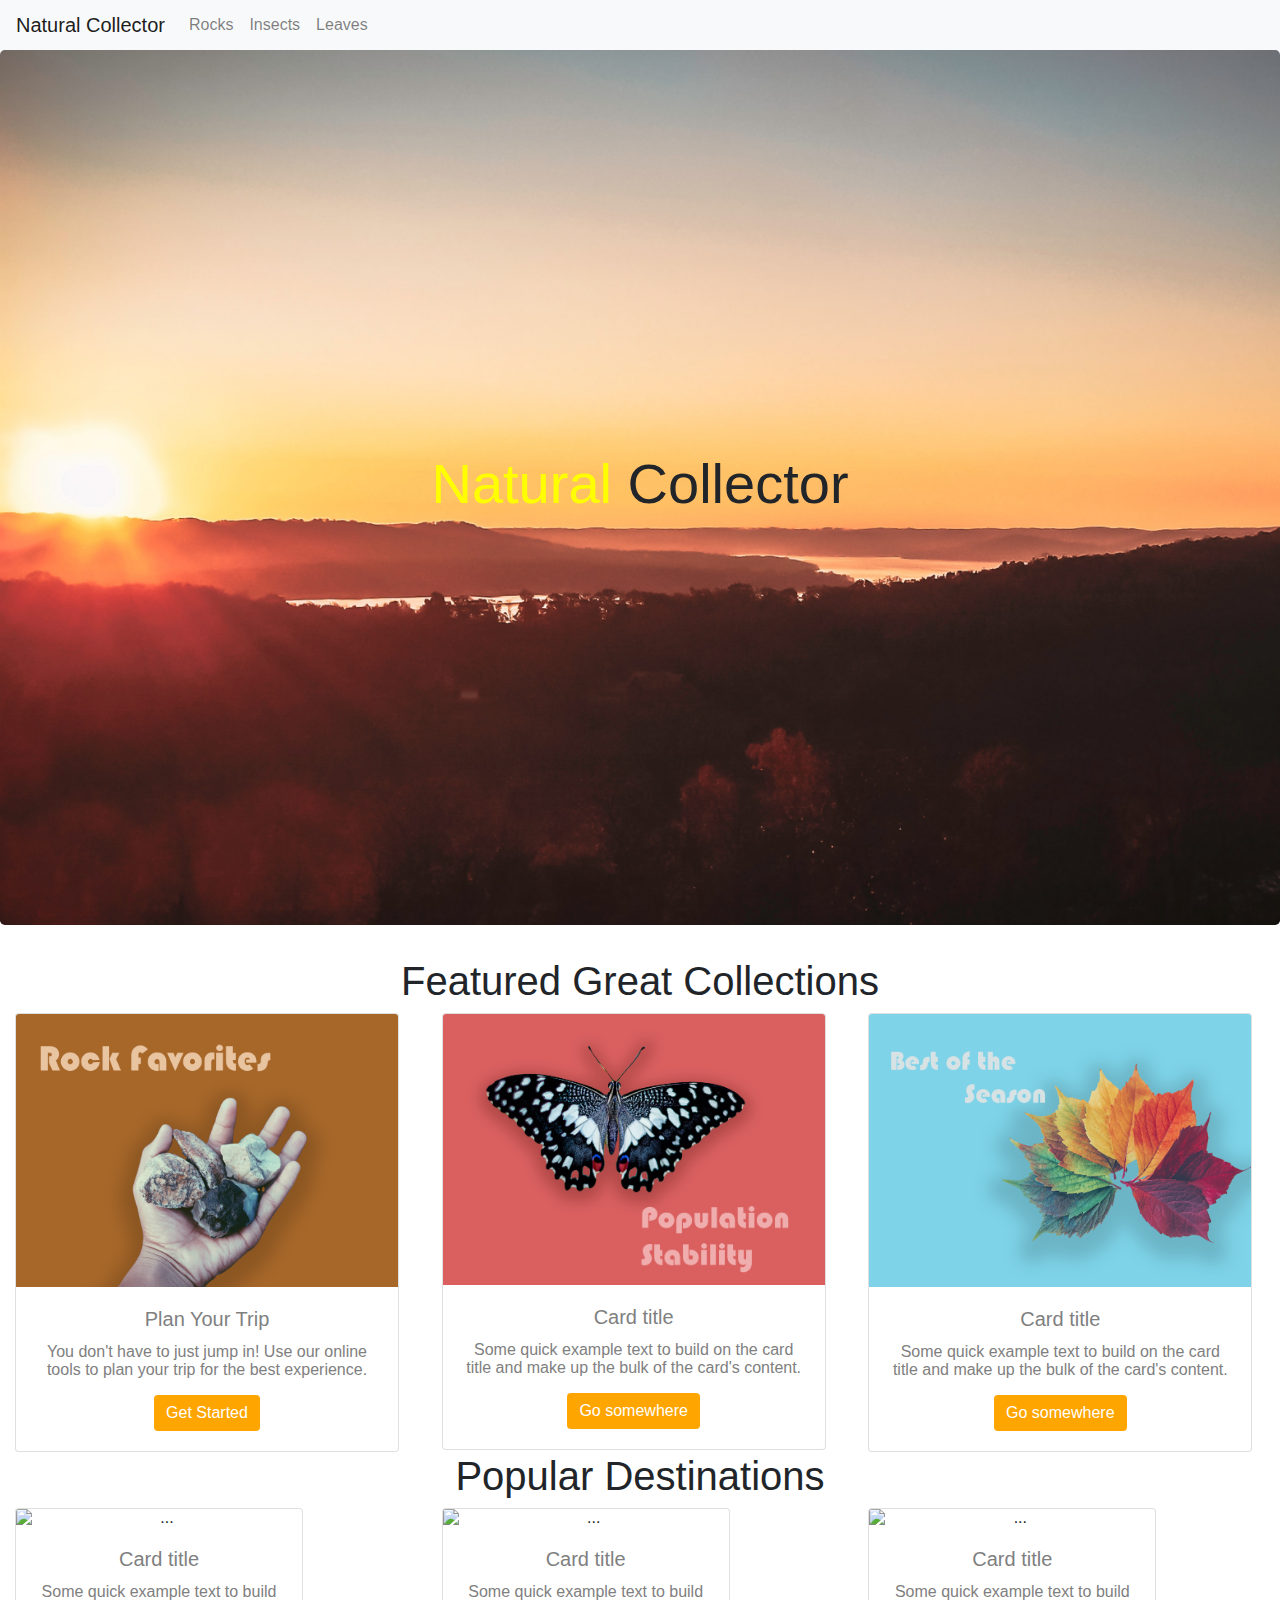
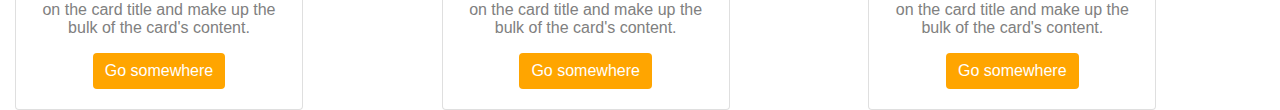
==== index.html @ 69d4987b "version 1" ====
<!DOCTYPE html>
<html lang="en">

<head>
    <meta charset="UFT-8">
    <meta name="viewport" content="width=device-width, initial-scale=1">
    <link rel="stylesheet" href="https://stackpath.bootstrapcdn.com/bootstrap/4.3.1/css/bootstrap.min.css"
        integrity="sha384-ggOyR0iXCbMQv3Xipma34MD+dH/1fQ784/j6cY/iJTQUOhcWr7x9JvoRxT2MZw1T" crossorigin="anonymous">
    <link rel="stylesheet" href="CSS/style.css">
</head>

<body>
    <nav class="navbar navbar-expand-lg navbar-light bg-light">
        <a class="navbar-brand" href="#">Natural Collector</a>
        <button class="navbar-toggler" type="button" data-toggle="collapse" data-target="#navbarNavAltMarkup"
            aria-controls="navbarNavAltMarkup" aria-expanded="false" aria-label="Toggle navigation">
            <span class="navbar-toggler-icon"></span>
        </button>
        <div class="collapse navbar-collapse" id="navbarNavAltMarkup">
            <div class="navbar-nav">
                <a class="nav-item nav-link" href="#">Rocks</a>
                <a class="nav-item nav-link" href="#">Insects</a>
                <a class="nav-item nav-link" href="#">Leaves</a>
            </div>
        </div>
    </nav>
    <div class="jumbotron">
        <div>
            <h1 class="display-4"><span style=color:yellow;>Natural</span> Collector</h1>
        </div>
    </div>
    <section>
        <h1>Featured Great Collections</h1>
        <div class="container-fluid">
            <div class="row">
                <!-- Level 1 Card 1 ROCKS-->
                <col class="card1">
                <div class="cardContainer col-lg-4 col-md-4 col-sm-12">
                    <div class="card" style="width: 24rem;">
                        <img src="Images/Hand with rocks.png" class="card-img-top" alt="...">
                        <div class="card-body">
                            <h5 class="card-title">Plan Your Trip</h5>
                            <p class="card-text">You don't have to just jump in! Use our online tools to plan your trip
                                for the best experience.</p>
                            <a href="#" class="btn btn-primary">Get Started</a>
                        </div>
                    </div>
                </div>
                </col>
                <!-- Level 1 Card 2 INSECTS-->
                <col class="card2">
                <div class="cardContainer col-lg-4 col-md-4 col-sm-12">
                    <div class="card" style="width: 24rem;">
                        <img src="Images/population_stability.png" class="card-img-top" alt="...">
                        <div class="card-body">
                            <h5 class="card-title">Card title</h5>
                            <p class="card-text">Some quick example text to build on the card title and make up the bulk
                                of the card's content.</p>
                            <a href="#" class="btn btn-primary">Go somewhere</a>
                        </div>
                    </div>
                </div>
                </col>
                <!-- Level 1 Card 3 LEAVES-->
                <col class="card3">
                <div class="cardContainer col-lg-4 col-md-4 col-sm-12">
                    <div class="card" style="width: 24rem;">
                        <img src="Images/Best_of_Season.png" class="card-img-top" alt="...">
                        <div class="card-body">
                            <h5 class="card-title">Card title</h5>
                            <p class="card-text">Some quick example text to build on the card title and make up the bulk
                                of the card's content.</p>
                            <a href="#" class="btn btn-primary">Go somewhere</a>
                        </div>
                    </div>
                </div>
                </col>
            </div>

        </div>
    </section>
    <section>
        <h1>Popular Destinations</h1>
        <div class="container-fluid">
            <div class="row">
                <!-- Card 1 -->
                <div class="cardContainer col-lg-4 col-md-4 col-sm-12">
                    <div class="card" style="width: 18rem;">
                        <img src="Images/card_1.png" class="card-img-top" alt="...">
                        <div class="card-body">
                            <h5 class="card-title">Card title</h5>
                            <p class="card-text">Some quick example text to build on the card title and make up the bulk
                                of the card's content.</p>
                            <a href="#" class="btn btn-primary">Go somewhere</a>
                        </div>
                    </div>
                </div>
                <!-- Card 2 -->
                <div class="cardContainer col-lg-4 col-md-4 col-sm-12">
                    <div class="card" style="width: 18rem;">
                        <img src="Images/card_2.png" class="card-img-top" alt="...">
                        <div class="card-body">
                            <h5 class="card-title">Card title</h5>
                            <p class="card-text">Some quick example text to build on the card title and make up the bulk
                                of the card's content.</p>
                            <a href="#" class="btn btn-primary">Go somewhere</a>
                        </div>
                    </div>
                </div>
                <!-- Card 3 -->
                <div class="cardContainer col-lg-4 col-md-4 col-sm-12">
                    <div class="card" style="width: 18rem;">
                        <img src="Images/card_3.png" class="card-img-top" alt="...">
                        <div class="card-body">
                            <h5 class="card-title">Card title</h5>
                            <p class="card-text">Some quick example text to build on the card title and make up the bulk
                                of the card's content.</p>
                            <a href="#" class="btn btn-primary">Go somewhere</a>
                        </div>
                    </div>
                </div>
            </div>
        </div>
    </section>
---- CSS/style.css ----
.jumbotron {
    background-image: url(../Images/k-mitch-hodge-9LVyatNYI_Y-unsplash.jpg);
    background-size: cover;
    background-repeat: no-repeat;
    height: calc(100vh - 25px);
    display: flex;
    align-items: center;
    justify-content: center;
    text-align: center;
  }

.card-body {
  position:relative;
  bottom: 0; z-index:1;
  color:gray;
}

.btn {
  background-color: orange;
  border: orange;
}

* { margin:0; padding: 0; box-sizing: border-box; font: 1em sans-serif; text-align: center;}

div.grid-container {
  display:grid;
  row-gap: 20px;
  width: 100vw;
  height: 100vh;
  grid-template-columns: repeat(3, 1fr);
  grid-template-rows: 5% 48% 48%;
  justify-items: center;
  background-color: rgb(236, 243, 245);
  
}
.img.scale {
  width:75%; height:auto;}

.scale {
  box-shadow: 0 4px 8px 0 rgba(0, 0, 0, 0.2), 0 6px 20px 0 rgba(0, 0, 0, 0.19);}

header {color: rgb(32, 29, 29); font-size:xx-large;}

header {grid-column: span 3;
}

@media only screen and (max-width: 600px) {
div.grid-container {
  grid-template-rows: repeat(7, auto);}
  .scale {grid-column: span 3;}
  img.scale {width:50%; height:auto;}
}
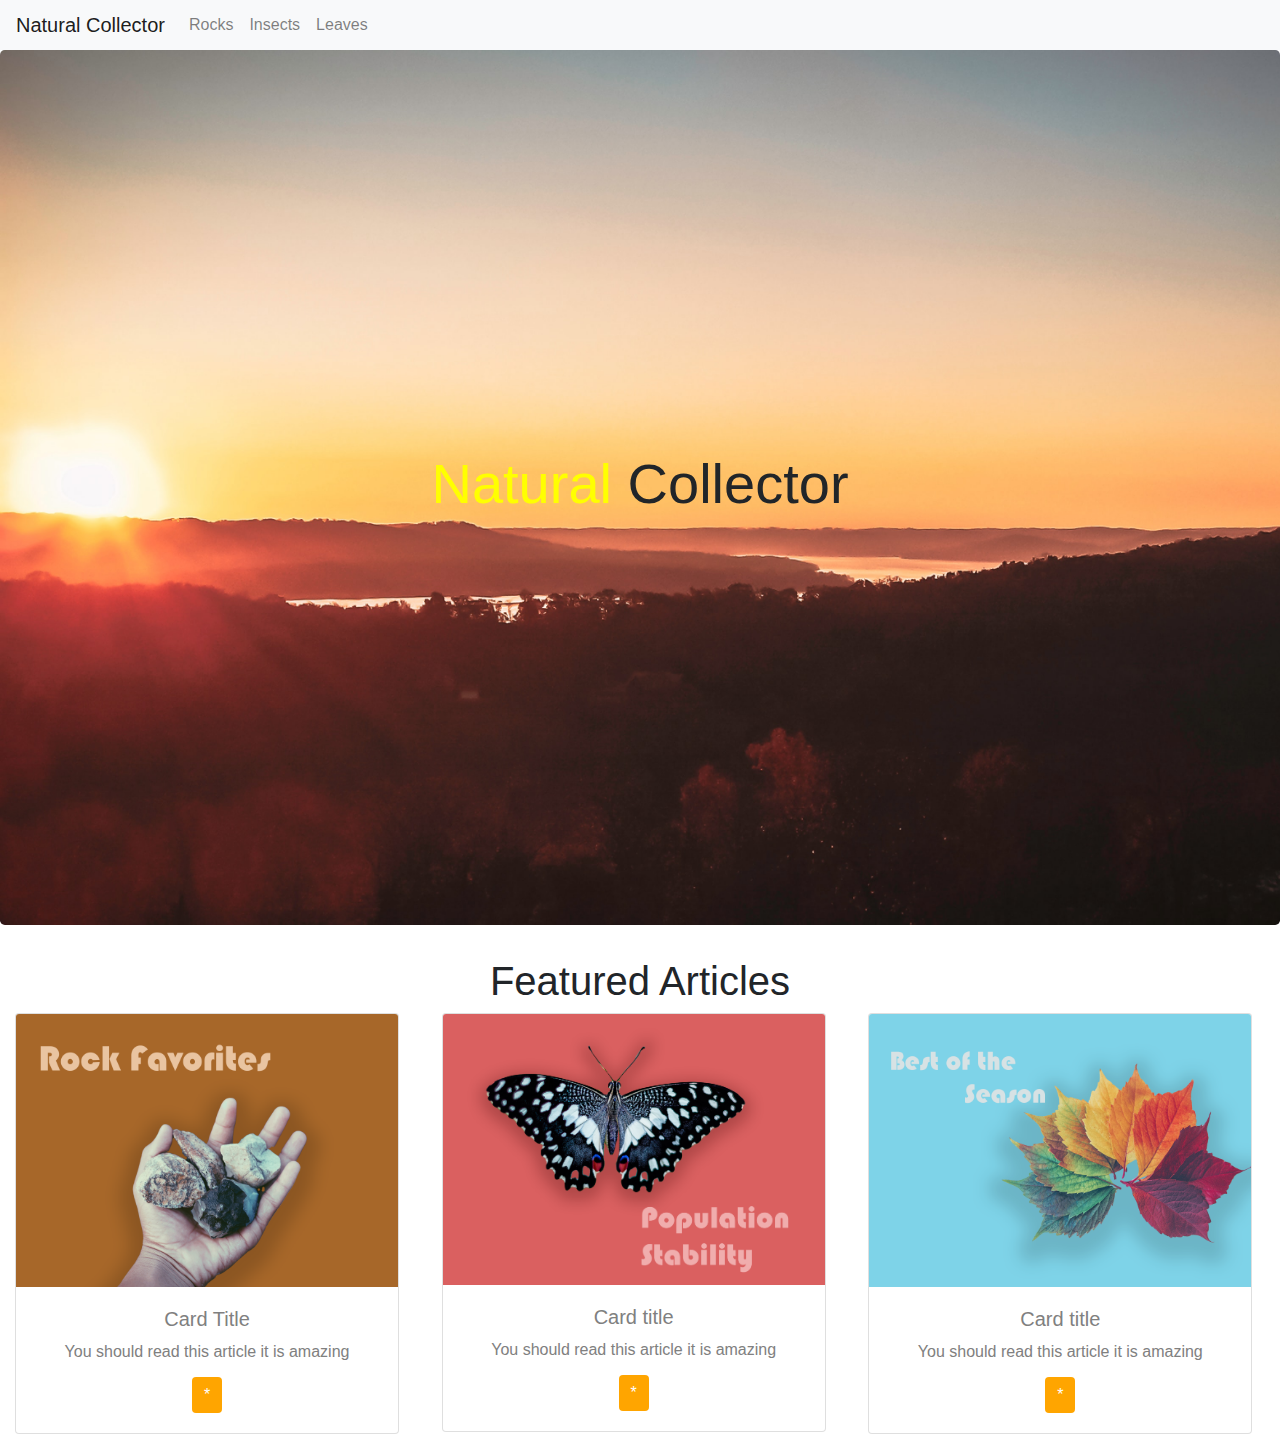
==== commit a7931bb6: "removed pictures" ====
--- a/index.html
+++ b/index.html
@@ -7,6 +7,15 @@
     <link rel="stylesheet" href="https://stackpath.bootstrapcdn.com/bootstrap/4.3.1/css/bootstrap.min.css"
         integrity="sha384-ggOyR0iXCbMQv3Xipma34MD+dH/1fQ784/j6cY/iJTQUOhcWr7x9JvoRxT2MZw1T" crossorigin="anonymous">
     <link rel="stylesheet" href="CSS/style.css">
+    <!-- Global site tag (gtag.js) - Google Analytics -->
+<script async src="https://www.googletagmanager.com/gtag/js?id=G-98L5T5VT1Z"></script>
+<script>
+  window.dataLayer = window.dataLayer || [];
+  function gtag(){dataLayer.push(arguments);}
+  gtag('js', new Date());
+
+  gtag('config', 'G-98L5T5VT1Z');
+</script>
 </head>
 
 <body>
@@ -18,9 +27,9 @@
         </button>
         <div class="collapse navbar-collapse" id="navbarNavAltMarkup">
             <div class="navbar-nav">
-                <a class="nav-item nav-link" href="#">Rocks</a>
-                <a class="nav-item nav-link" href="#">Insects</a>
-                <a class="nav-item nav-link" href="#">Leaves</a>
+                <a class="nav-item nav-link" href="rocks_main.html">Rocks</a>
+                <a class="nav-item nav-link" href="not_developed.html">Insects</a>
+                <a class="nav-item nav-link" href="not_developed.html">Leaves</a>
             </div>
         </div>
     </nav>
@@ -30,7 +39,7 @@
         </div>
     </div>
     <section>
-        <h1>Featured Great Collections</h1>
+        <h1>Featured Articles</h1>
         <div class="container-fluid">
             <div class="row">
                 <!-- Level 1 Card 1 ROCKS-->
@@ -39,10 +48,9 @@
                     <div class="card" style="width: 24rem;">
                         <img src="Images/Hand with rocks.png" class="card-img-top" alt="...">
                         <div class="card-body">
-                            <h5 class="card-title">Plan Your Trip</h5>
-                            <p class="card-text">You don't have to just jump in! Use our online tools to plan your trip
-                                for the best experience.</p>
-                            <a href="#" class="btn btn-primary">Get Started</a>
+                            <h5 class="card-title">Card Title</h5>
+                            <p class="card-text">You should read this article it is amazing</p>
+                            <a href="#" class="btn btn-primary">*</a>
                         </div>
                     </div>
                 </div>
@@ -54,9 +62,8 @@
                         <img src="Images/population_stability.png" class="card-img-top" alt="...">
                         <div class="card-body">
                             <h5 class="card-title">Card title</h5>
-                            <p class="card-text">Some quick example text to build on the card title and make up the bulk
-                                of the card's content.</p>
-                            <a href="#" class="btn btn-primary">Go somewhere</a>
+                            <p class="card-text">You should read this article it is amazing</p>
+                            <a href="#" class="btn btn-primary">*</a>
                         </div>
                     </div>
                 </div>
@@ -68,9 +75,8 @@
                         <img src="Images/Best_of_Season.png" class="card-img-top" alt="...">
                         <div class="card-body">
                             <h5 class="card-title">Card title</h5>
-                            <p class="card-text">Some quick example text to build on the card title and make up the bulk
-                                of the card's content.</p>
-                            <a href="#" class="btn btn-primary">Go somewhere</a>
+                            <p class="card-text">You should read this article it is amazing</p>
+                            <a href="#" class="btn btn-primary">*</a>
                         </div>
                     </div>
                 </div>
@@ -79,46 +85,4 @@
 
         </div>
     </section>
-    <section>
-        <h1>Popular Destinations</h1>
-        <div class="container-fluid">
-            <div class="row">
-                <!-- Card 1 -->
-                <div class="cardContainer col-lg-4 col-md-4 col-sm-12">
-                    <div class="card" style="width: 18rem;">
-                        <img src="Images/card_1.png" class="card-img-top" alt="...">
-                        <div class="card-body">
-                            <h5 class="card-title">Card title</h5>
-                            <p class="card-text">Some quick example text to build on the card title and make up the bulk
-                                of the card's content.</p>
-                            <a href="#" class="btn btn-primary">Go somewhere</a>
-                        </div>
-                    </div>
-                </div>
-                <!-- Card 2 -->
-                <div class="cardContainer col-lg-4 col-md-4 col-sm-12">
-                    <div class="card" style="width: 18rem;">
-                        <img src="Images/card_2.png" class="card-img-top" alt="...">
-                        <div class="card-body">
-                            <h5 class="card-title">Card title</h5>
-                            <p class="card-text">Some quick example text to build on the card title and make up the bulk
-                                of the card's content.</p>
-                            <a href="#" class="btn btn-primary">Go somewhere</a>
-                        </div>
-                    </div>
-                </div>
-                <!-- Card 3 -->
-                <div class="cardContainer col-lg-4 col-md-4 col-sm-12">
-                    <div class="card" style="width: 18rem;">
-                        <img src="Images/card_3.png" class="card-img-top" alt="...">
-                        <div class="card-body">
-                            <h5 class="card-title">Card title</h5>
-                            <p class="card-text">Some quick example text to build on the card title and make up the bulk
-                                of the card's content.</p>
-                            <a href="#" class="btn btn-primary">Go somewhere</a>
-                        </div>
-                    </div>
-                </div>
-            </div>
-        </div>
-    </section>+    --- a/CSS/style.css
+++ b/CSS/style.css
@@ -51,3 +51,52 @@
   img.scale {width:50%; height:auto;}
 }
 
+.sorry {
+  color:blueviolet;
+  background-image: url(..Images/quinn-villarreal-x9z0aFcHiyk-unsplash.jpg);
+  background-size: cover;
+  background-repeat: no-repeat;
+  height: calc(100vh - 25px);
+}
+
+div.flex-container {
+  display: flex;
+  flex-flow: row wrap;
+  height: 200px;
+  justify-content: space-between;
+  align-items: center;
+}
+div.flex-container > div {
+  padding: 100px;
+  font: 1.25em sans-serif;
+}
+
+div.sorry > div > a > button {
+    background-color: gray;
+    color: white;
+    padding: 15px 32px;
+    text-align: center;
+    text-decoration: none;
+    display: inline-block;
+    font-size: 16px;
+  }
+
+div.flex-container > div > a > button {
+    background-color: gray;
+    border: none;
+    color: white;
+    width: 200px;
+    height: 75px;
+    padding: 15px 32px;
+    text-align: center;
+    text-decoration: none;
+    display: inline-block;
+    font-size: 18px;
+  }
+
+.heading {
+  color:gray;
+  padding-top: 30px;
+  padding-bottom: 30px;
+
+}